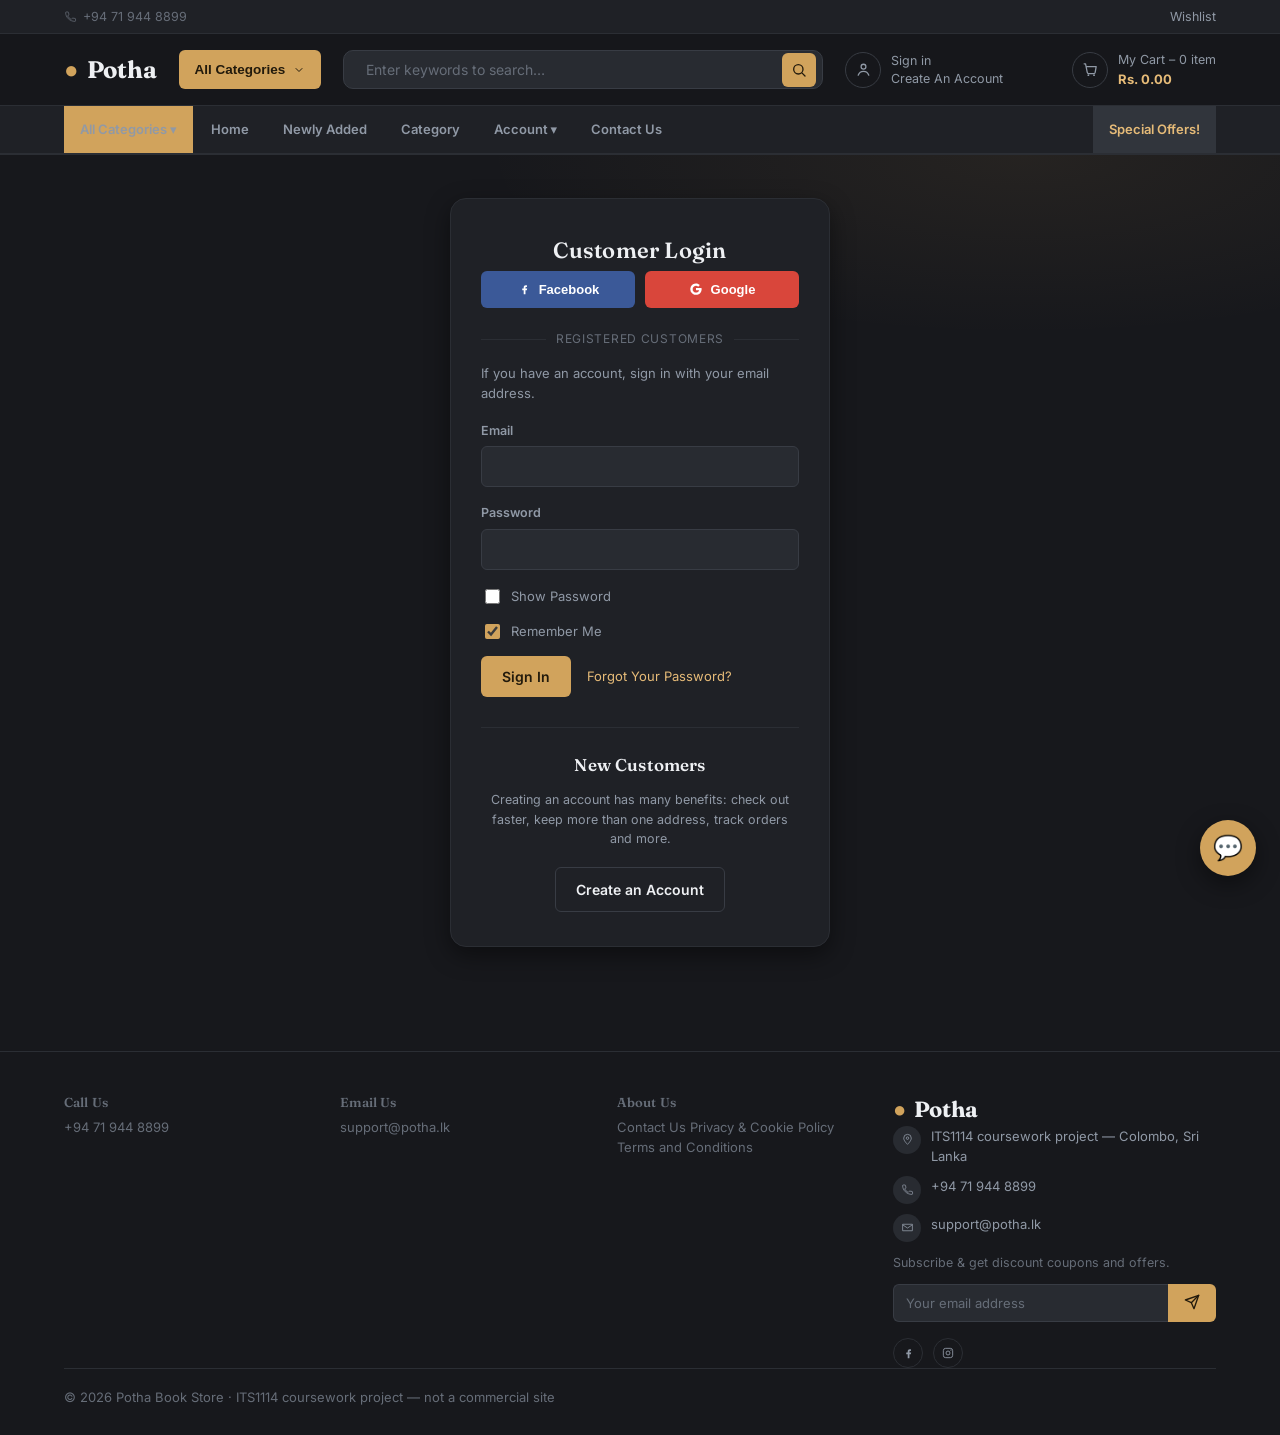
==== src/main/resources/static/admin-dashboard.html @ b31a6c3a "update entity" ====
<!DOCTYPE html>
<html lang="en">
<head>
  <meta charset="UTF-8">
  <meta name="viewport" content="width=device-width, initial-scale=1.0">
  <title>Admin Dashboard &mdash; Potha</title>
  <link rel="stylesheet" href="css/style.css">
  <script src="https://code.jquery.com/jquery-3.6.0.min.js"></script>
</head>
<body>

<div id="navbar-placeholder"></div>

<div class="admin-shell">
  <aside class="admin-sidebar">
    <a href="#" class="active" data-panel="overview">Overview</a>
    <a href="#" data-panel="books">Books</a>
    <a href="#" data-panel="categories">Categories</a>
    <a href="#" data-panel="authors">Authors</a>
    <a href="#" data-panel="publishers">Publishers</a>
    <a href="#" data-panel="inventory">Inventory</a>
    <a href="#" data-panel="orders">Orders</a>
  </aside>

  <main class="admin-main">
    <div class="stat-grid" id="stat-grid">
      <div class="stat-card"><div class="stat-value" id="stat-books">&ndash;</div><div class="stat-label">Total Books</div></div>
      <div class="stat-card"><div class="stat-value" id="stat-orders">&ndash;</div><div class="stat-label">Orders This Month</div></div>
      <div class="stat-card"><div class="stat-value" id="stat-revenue">&ndash;</div><div class="stat-label">Revenue This Month</div></div>
      <div class="stat-card"><div class="stat-value" id="stat-low-stock">&ndash;</div><div class="stat-label">Low Stock Items</div></div>
    </div>

    <div class="section-header">
      <h2 id="panel-title">Books</h2>
      <button class="btn btn-primary btn-sm" id="add-new-btn">+ Add Book</button>
    </div>

    <table class="data-table" id="admin-table">
      <thead>
      <tr id="admin-table-head">
        <th>Title</th><th>Author</th><th>Category</th><th>Price</th><th>Stock</th><th></th>
      </tr>
      </thead>
      <tbody id="admin-table-body"></tbody>
    </table>
  </main>
</div>

<div class="admin-modal-backdrop" id="admin-modal-backdrop">
  <div class="admin-modal">
    <h3 id="admin-modal-title">Add Book</h3>
    <div class="admin-modal-error" id="admin-modal-error"></div>
    <form id="admin-modal-form"></form>
    <div class="admin-modal-actions">
      <button type="button" class="btn btn-ghost btn-sm" id="admin-modal-cancel">Cancel</button>
      <button type="submit" form="admin-modal-form" class="btn btn-primary btn-sm" id="admin-modal-save">Save</button>
    </div>
  </div>
</div>

<div id="footer-placeholder"></div>

<script src="js/api.js"></script>
<script src="js/layout.js"></script>
<script src="js/chatbot.js"></script>
<script src="js/admin-dashboard.js"></script>
</body>
</html>
---- src/main/resources/static/css/style.css ----
@import url('https://fonts.googleapis.com/css2?family=Fraunces:opsz,wght@9..144,400;9..144,500;9..144,600;9..144,700&family=Inter:wght@400;500;600;700&display=swap');

:root {
    /* Surfaces */
    --bg:            #17181c;
    --surface:       #1f2126;
    --surface-2:     #282b31;
    --surface-3:     #31353c;
    --border:        #383c44;
    --border-soft:   #2b2e34;

    /* Text */
    --text:          #eef0f3;
    --text-muted:    #9099a6;
    --text-faint:    #666d78;

    /* Accent — warm foil gold */
    --accent:        #d1a35c;
    --accent-strong: #e6bb78;
    --accent-ink:    #221a0c;

    /* Status */
    --success:       #5cb88a;
    --success-bg:    #16261f;
    --danger:        #e2707a;
    --danger-bg:     #2a1a1c;
    --warning:       #e0b84f;
    --warning-bg:    #2a2417;

    /* Shape */
    --radius:    10px;
    --radius-sm: 6px;
    --radius-lg: 16px;

    /* Type */
    --font-display: 'Fraunces', Georgia, serif;
    --font-body: 'Inter', system-ui, -apple-system, sans-serif;

    --shadow-1: 0 1px 2px rgba(0,0,0,.4);
    --shadow-2: 0 8px 24px rgba(0,0,0,.45);
}

* { box-sizing: border-box; }

html { scroll-behavior: smooth; }

body {
    margin: 0;
    background: var(--bg);
    color: var(--text);
    font-family: var(--font-body);
    font-size: 15px;
    line-height: 1.55;
}

a { color: inherit; text-decoration: none; }

img { max-width: 100%; display: block; }

h1, h2, h3, h4 {
    font-family: var(--font-display);
    font-weight: 600;
    margin: 0 0 .4em;
    letter-spacing: .01em;
}

.container {
    max-width: 1200px;
    margin: 0 auto;
    padding: 0 24px;
}

/* Focus visibility (accessibility floor) */
a:focus-visible, button:focus-visible, input:focus-visible,
textarea:focus-visible, select:focus-visible {
    outline: 2px solid var(--accent);
    outline-offset: 2px;
}

@media (prefers-reduced-motion: reduce) {
    * { animation: none !important; transition: none !important; }
}

/* ==========================================================================
   Navbar
   ========================================================================== */

.navbar {
    position: sticky;
    top: 0;
    z-index: 50;
    background: rgba(23,24,28,.92);
    backdrop-filter: blur(10px);
    border-bottom: 1px solid var(--border-soft);
}

.navbar-inner {
    max-width: 1200px;
    margin: 0 auto;
    padding: 14px 24px;
    display: flex;
    align-items: center;
    gap: 28px;
}

.brand {
    display: flex;
    align-items: baseline;
    gap: 8px;
    font-family: var(--font-display);
    font-size: 24px;
    font-weight: 700;
    color: var(--text);
    flex-shrink: 0;
}
.brand .brand-mark { color: var(--accent); }
.brand-sub {
    font-family: var(--font-body);
    font-size: 11px;
    color: var(--text-faint);
    letter-spacing: .08em;
    text-transform: uppercase;
    display: none;
}
@media (min-width: 720px) { .brand-sub { display: inline; } }

.nav-search {
    flex: 1;
    display: flex;
    align-items: center;
    background: var(--surface-2);
    border: 1px solid var(--border);
    border-radius: var(--radius);
    padding: 0 6px 0 14px;
    max-width: 480px;
}
.nav-search input {
    flex: 1;
    background: transparent;
    border: none;
    color: var(--text);
    padding: 10px 8px;
    font-size: 14px;
    font-family: var(--font-body);
}
.nav-search input:focus { outline: none; }
.nav-search input::placeholder { color: var(--text-faint); }
.nav-search button {
    background: var(--accent);
    color: var(--accent-ink);
    border: none;
    border-radius: var(--radius-sm);
    width: 34px;
    height: 34px;
    display: flex;
    align-items: center;
    justify-content: center;
    cursor: pointer;
}

.nav-links {
    display: none;
    align-items: center;
    gap: 22px;
    font-size: 14px;
    color: var(--text-muted);
}
@media (min-width: 960px) { .nav-links { display: flex; } }
.nav-links a:hover { color: var(--text); }

.nav-icons {
    display: flex;
    align-items: center;
    gap: 10px;
    margin-left: auto;
}
.icon-btn {
    position: relative;
    width: 38px;
    height: 38px;
    border-radius: var(--radius-sm);
    display: flex;
    align-items: center;
    justify-content: center;
    color: var(--text-muted);
    background: transparent;
    border: 1px solid transparent;
    cursor: pointer;
}
.icon-btn:hover { background: var(--surface-2); color: var(--text); border-color: var(--border); }
.icon-btn svg { width: 19px; height: 19px; }
.icon-count {
    position: absolute;
    top: -4px;
    right: -4px;
    background: var(--accent);
    color: var(--accent-ink);
    font-size: 10px;
    font-weight: 700;
    min-width: 16px;
    height: 16px;
    border-radius: 999px;
    display: flex;
    align-items: center;
    justify-content: center;
    padding: 0 3px;
}

.category-strip {
    border-bottom: 1px solid var(--border-soft);
    background: var(--surface);
}
.category-strip .container {
    display: flex;
    gap: 8px;
    padding: 10px 24px;
    overflow-x: auto;
}
.category-pill {
    flex-shrink: 0;
    padding: 6px 14px;
    border-radius: 999px;
    border: 1px solid var(--border);
    font-size: 13px;
    color: var(--text-muted);
    white-space: nowrap;
}
.category-pill:hover, .category-pill.active {
    border-color: var(--accent);
    color: var(--accent-strong);
    background: rgba(209,163,92,.08);
}

/* ==========================================================================
   Buttons
   ========================================================================== */

.btn {
    display: inline-flex;
    align-items: center;
    justify-content: center;
    gap: 8px;
    font-family: var(--font-body);
    font-weight: 600;
    font-size: 14px;
    padding: 11px 20px;
    border-radius: var(--radius-sm);
    border: 1px solid transparent;
    cursor: pointer;
    transition: transform .08s ease, background .15s ease, border-color .15s ease;
}
.btn:active { transform: scale(.98); }
.btn-block { width: 100%; }
.btn-sm { padding: 7px 12px; font-size: 13px; }

.btn-primary { background: var(--accent); color: var(--accent-ink); }
.btn-primary:hover { background: var(--accent-strong); }

.btn-outline { background: transparent; border-color: var(--border); color: var(--text); }
.btn-outline:hover { border-color: var(--accent); color: var(--accent-strong); }

.btn-ghost { background: transparent; color: var(--text-muted); }
.btn-ghost:hover { color: var(--text); background: var(--surface-2); }

.btn-danger { background: transparent; border-color: var(--danger); color: var(--danger); }
.btn-danger:hover { background: var(--danger-bg); }

.btn:disabled { opacity: .5; cursor: not-allowed; }

/* ==========================================================================
   Hero
   ========================================================================== */

.hero {
    padding: 56px 0 40px;
    border-bottom: 1px solid var(--border-soft);
    background:
            radial-gradient(1100px 320px at 15% -10%, rgba(209,163,92,.10), transparent 60%),
            var(--bg);
}
.hero h1 {
    font-size: clamp(30px, 4.4vw, 46px);
    max-width: 640px;
    line-height: 1.12;
}
.hero h1 em { font-style: italic; color: var(--accent-strong); }
.hero p {
    color: var(--text-muted);
    max-width: 480px;
    margin: 0 0 22px;
    font-size: 15.5px;
}

/* ==========================================================================
   Section headers
   ========================================================================== */

.section { padding: 42px 0; }
.section-header {
    display: flex;
    align-items: baseline;
    justify-content: space-between;
    margin-bottom: 20px;
    border-bottom: 1px solid var(--border-soft);
    padding-bottom: 14px;
}
.section-header h2 { font-size: 22px; margin: 0; }
.section-header .eyebrow {
    display: block;
    font-family: var(--font-body);
    font-size: 11px;
    letter-spacing: .14em;
    text-transform: uppercase;
    color: var(--accent);
    margin-bottom: 4px;
}
.section-header a { font-size: 13px; color: var(--text-muted); }
.section-header a:hover { color: var(--accent-strong); }

/* ==========================================================================
   Book grid / cards
   ========================================================================== */

.book-grid {
    display: grid;
    grid-template-columns: repeat(2, 1fr);
    gap: 18px;
}
@media (min-width: 600px)  { .book-grid { grid-template-columns: repeat(3, 1fr); } }
@media (min-width: 860px)  { .book-grid { grid-template-columns: repeat(4, 1fr); } }
@media (min-width: 1140px) { .book-grid { grid-template-columns: repeat(5, 1fr); } }

.book-card {
    position: relative;
    background: var(--surface);
    border: 1px solid var(--border-soft);
    border-radius: var(--radius);
    overflow: hidden;
    display: flex;
    flex-direction: column;
    box-shadow: inset 3px 0 0 var(--border);
    transition: border-color .15s ease, transform .15s ease;
}
.book-card:hover { border-color: var(--border); transform: translateY(-2px); }

.book-cover {
    position: relative;
    aspect-ratio: 3 / 4;
    background: linear-gradient(145deg, var(--surface-3), var(--surface-2));
    display: flex;
    align-items: center;
    justify-content: center;
    color: var(--text-faint);
    font-family: var(--font-display);
    font-size: 12px;
    text-align: center;
    padding: 10px;
}
.book-cover img { width: 100%; height: 100%; object-fit: cover; }

.ribbon {
    position: absolute;
    top: 10px;
    left: -6px;
    background: var(--accent);
    color: var(--accent-ink);
    font-size: 10.5px;
    font-weight: 700;
    letter-spacing: .03em;
    padding: 3px 10px 3px 12px;
    border-radius: 0 4px 4px 0;
}
.ribbon::after {
    content: "";
    position: absolute;
    left: 0;
    top: 100%;
    border-left: 6px solid #7c5a20;
    border-bottom: 6px solid transparent;
}
.ribbon.stock-out { background: var(--surface-3); color: var(--text-muted); }

.wishlist-toggle {
    position: absolute;
    top: 8px;
    right: 8px;
    width: 30px;
    height: 30px;
    border-radius: 999px;
    background: rgba(23,24,28,.7);
    border: 1px solid var(--border);
    color: var(--text);
    display: flex;
    align-items: center;
    justify-content: center;
    cursor: pointer;
}
.wishlist-toggle svg { width: 15px; height: 15px; }
.wishlist-toggle.active { color: var(--accent); border-color: var(--accent); }

.book-info { padding: 12px 13px 14px; display: flex; flex-direction: column; gap: 4px; flex: 1; }
.book-category { font-size: 10.5px; text-transform: uppercase; letter-spacing: .08em; color: var(--text-faint); }
.book-title {
    font-family: var(--font-display);
    font-size: 15px;
    font-weight: 600;
    line-height: 1.25;
    color: var(--text);
    display: -webkit-box;
    -webkit-line-clamp: 2;
    -webkit-box-orient: vertical;
    overflow: hidden;
}
.book-author { font-size: 12.5px; color: var(--text-muted); }

.rating { display: flex; align-items: center; gap: 4px; font-size: 12px; color: var(--text-faint); }
.rating .stars { color: var(--accent); letter-spacing: 1px; }

.price-row { margin-top: auto; padding-top: 8px; display: flex; align-items: baseline; gap: 8px; }
.price-special { font-family: var(--font-display); font-size: 17px; font-weight: 700; color: var(--accent-strong); }
.price-original { font-size: 12.5px; color: var(--text-faint); text-decoration: line-through; }

.book-actions { padding: 0 13px 13px; }

/* ==========================================================================
   Badges
   ========================================================================== */

.badge {
    display: inline-flex;
    align-items: center;
    gap: 5px;
    font-size: 11.5px;
    font-weight: 600;
    padding: 3px 9px;
    border-radius: 999px;
}
.badge-success { background: var(--success-bg); color: var(--success); }
.badge-danger  { background: var(--danger-bg); color: var(--danger); }
.badge-warning { background: var(--warning-bg); color: var(--warning); }
.badge-neutral { background: var(--surface-3); color: var(--text-muted); }

/* ==========================================================================
   Forms / auth cards
   ========================================================================== */

.auth-shell {
    min-height: calc(100vh - 64px);
    display: flex;
    align-items: center;
    justify-content: center;
    padding: 40px 20px;
    background:
            radial-gradient(900px 300px at 80% 0%, rgba(209,163,92,.08), transparent 60%),
            var(--bg);
}
.auth-card {
    width: 100%;
    max-width: 380px;
    background: var(--surface);
    border: 1px solid var(--border-soft);
    border-radius: var(--radius-lg);
    padding: 34px 30px;
    box-shadow: var(--shadow-2);
}
.auth-card h1 { font-size: 24px; margin-bottom: 4px; }
.auth-card .sub { color: var(--text-muted); font-size: 13.5px; margin-bottom: 24px; }

.form-group { margin-bottom: 16px; }
.form-group label {
    display: block;
    font-size: 12.5px;
    font-weight: 600;
    color: var(--text-muted);
    margin-bottom: 6px;
}
.form-control {
    width: 100%;
    background: var(--surface-2);
    border: 1px solid var(--border);
    border-radius: var(--radius-sm);
    padding: 11px 13px;
    color: var(--text);
    font-family: var(--font-body);
    font-size: 14px;
}
.form-control:focus { outline: none; border-color: var(--accent); }
.form-row { display: flex; gap: 12px; }
.form-row .form-group { flex: 1; }
.form-hint { font-size: 12px; color: var(--danger); margin-top: 5px; display: none; }
.form-hint.show { display: block; }

.form-foot { margin-top: 18px; text-align: center; font-size: 13px; color: var(--text-muted); }
.form-foot a { color: var(--accent-strong); font-weight: 600; }

/* ==========================================================================
   Alerts / toast
   ========================================================================== */

.alert {
    border-radius: var(--radius-sm);
    padding: 11px 14px;
    font-size: 13px;
    margin-bottom: 16px;
    border: 1px solid transparent;
    display: none;
}
.alert.show { display: block; }
.alert-danger { background: var(--danger-bg); color: var(--danger); border-color: rgba(226,112,122,.3); }
.alert-success { background: var(--success-bg); color: var(--success); border-color: rgba(92,184,138,.3); }

#toast {
    position: fixed;
    bottom: 24px;
    left: 50%;
    transform: translateX(-50%) translateY(20px);
    background: var(--surface-3);
    border: 1px solid var(--border);
    color: var(--text);
    padding: 12px 20px;
    border-radius: var(--radius);
    font-size: 13.5px;
    box-shadow: var(--shadow-2);
    opacity: 0;
    pointer-events: none;
    transition: opacity .2s ease, transform .2s ease;
    z-index: 200;
}
#toast.show { opacity: 1; transform: translateX(-50%) translateY(0); }

/* ==========================================================================
   Cart / table layout
   ========================================================================== */

.cart-layout {
    display: grid;
    grid-template-columns: 1fr;
    gap: 24px;
    align-items: start;
}
@media (min-width: 860px) { .cart-layout { grid-template-columns: 1fr 320px; } }

.cart-item {
    display: grid;
    grid-template-columns: 64px 1fr auto;
    gap: 14px;
    align-items: center;
    padding: 16px 0;
    border-bottom: 1px solid var(--border-soft);
}
.cart-item-cover {
    width: 64px;
    height: 86px;
    border-radius: var(--radius-sm);
    background: var(--surface-3);
    box-shadow: inset 2px 0 0 var(--border);
}
.cart-item-title { font-family: var(--font-display); font-weight: 600; font-size: 14.5px; }
.cart-item-author { font-size: 12.5px; color: var(--text-muted); margin-top: 2px; }
.cart-item-meta { display: flex; align-items: center; gap: 14px; margin-top: 8px; }

.stepper {
    display: inline-flex;
    align-items: center;
    border: 1px solid var(--border);
    border-radius: var(--radius-sm);
    overflow: hidden;
}
.stepper button {
    width: 28px;
    height: 28px;
    background: var(--surface-2);
    border: none;
    color: var(--text);
    cursor: pointer;
    font-size: 15px;
}
.stepper button:hover { background: var(--surface-3); }
.stepper span { width: 32px; text-align: center; font-size: 13px; }

.remove-link { font-size: 12.5px; color: var(--text-faint); cursor: pointer; }
.remove-link:hover { color: var(--danger); }

.cart-item-price { text-align: right; font-family: var(--font-display); font-weight: 700; }

.summary-card {
    background: var(--surface);
    border: 1px solid var(--border-soft);
    border-radius: var(--radius-lg);
    padding: 22px;
    position: sticky;
    top: 90px;
}
.summary-row { display: flex; justify-content: space-between; font-size: 13.5px; color: var(--text-muted); margin-bottom: 10px; }
.summary-row.total { color: var(--text); font-size: 16px; font-weight: 700; font-family: var(--font-display); border-top: 1px solid var(--border-soft); padding-top: 14px; margin-top: 4px; }

/* ==========================================================================
   Orders
   ========================================================================== */

.order-card {
    background: var(--surface);
    border: 1px solid var(--border-soft);
    border-radius: var(--radius);
    padding: 18px 20px;
    margin-bottom: 14px;
}
.order-card-head { display: flex; flex-wrap: wrap; align-items: center; justify-content: space-between; gap: 10px; margin-bottom: 12px; }
.order-id { font-family: var(--font-display); font-weight: 600; }
.order-date { font-size: 12.5px; color: var(--text-faint); }
.order-items-line { font-size: 13px; color: var(--text-muted); }

/* ==========================================================================
   Book details page
   ========================================================================== */

.details-grid {
    display: grid;
    grid-template-columns: 1fr;
    gap: 36px;
}
@media (min-width: 780px) { .details-grid { grid-template-columns: 320px 1fr; } }

.gallery-main {
    aspect-ratio: 3/4;
    background: linear-gradient(145deg, var(--surface-3), var(--surface-2));
    border-radius: var(--radius-lg);
    border: 1px solid var(--border-soft);
    display: flex;
    align-items: center;
    justify-content: center;
    color: var(--text-faint);
    font-family: var(--font-display);
    overflow: hidden;
}
.gallery-main img { width: 100%; height: 100%; object-fit: cover; }
.gallery-thumbs { display: flex; gap: 8px; margin-top: 10px; }
.gallery-thumbs div {
    width: 52px; height: 68px;
    background: var(--surface-3);
    border-radius: var(--radius-sm);
    border: 1px solid var(--border-soft);
    cursor: pointer;
}

.details-meta { font-size: 13.5px; color: var(--text-muted); margin: 10px 0 18px; }
.details-meta a { color: var(--accent-strong); }
.details-desc { color: var(--text-muted); line-height: 1.7; margin: 18px 0; }

.qty-row { display: flex; align-items: center; gap: 14px; margin: 22px 0; }

.review-item { padding: 16px 0; border-bottom: 1px solid var(--border-soft); }
.review-head { display: flex; align-items: center; gap: 10px; margin-bottom: 6px; }
.review-name { font-weight: 600; font-size: 13.5px; }
.review-date { font-size: 12px; color: var(--text-faint); }

/* ==========================================================================
   Admin dashboard
   ========================================================================== */

.admin-shell { display: grid; grid-template-columns: 220px 1fr; min-height: calc(100vh - 64px); }
.admin-sidebar {
    background: var(--surface);
    border-right: 1px solid var(--border-soft);
    padding: 22px 14px;
}
.admin-sidebar a {
    display: block;
    padding: 10px 12px;
    border-radius: var(--radius-sm);
    color: var(--text-muted);
    font-size: 13.5px;
    margin-bottom: 4px;
}
.admin-sidebar a:hover { background: var(--surface-2); color: var(--text); }
.admin-sidebar a.active { background: rgba(209,163,92,.12); color: var(--accent-strong); }
.admin-main { padding: 28px 32px; overflow-x: auto; }

.stat-grid { display: grid; grid-template-columns: repeat(auto-fit, minmax(160px,1fr)); gap: 14px; margin-bottom: 28px; }
.stat-card { background: var(--surface); border: 1px solid var(--border-soft); border-radius: var(--radius); padding: 16px 18px; }
.stat-value { font-family: var(--font-display); font-size: 26px; font-weight: 700; }
.stat-label { font-size: 12px; color: var(--text-muted); margin-top: 4px; }

.data-table { width: 100%; border-collapse: collapse; background: var(--surface); border-radius: var(--radius); overflow: hidden; }
.data-table th {
    text-align: left;
    font-size: 11.5px;
    text-transform: uppercase;
    letter-spacing: .05em;
    color: var(--text-faint);
    padding: 12px 14px;
    background: var(--surface-2);
    border-bottom: 1px solid var(--border);
}
.data-table td { padding: 12px 14px; border-bottom: 1px solid var(--border-soft); font-size: 13.5px; }
.data-table tr:last-child td { border-bottom: none; }
.table-actions { display: flex; gap: 8px; }

/* ==========================================================================
   Empty states
   ========================================================================== */

.empty-state {
    text-align: center;
    padding: 60px 20px;
    color: var(--text-muted);
}
.empty-state svg { width: 40px; height: 40px; color: var(--text-faint); margin-bottom: 14px; }
.empty-state h3 { color: var(--text); font-size: 17px; margin-bottom: 6px; }
.empty-state p { font-size: 13.5px; margin-bottom: 18px; }

/* ==========================================================================
   Footer
   ========================================================================== */

.site-footer {
    border-top: 1px solid var(--border-soft);
    margin-top: 60px;
    padding: 40px 0 28px;
    color: var(--text-faint);
    font-size: 13px;
}
.footer-grid { display: grid; grid-template-columns: 1fr; gap: 24px; margin-bottom: 24px; }
@media (min-width: 700px) { .footer-grid { grid-template-columns: 2fr 1fr 1fr; } }
.footer-grid h4 { font-size: 12.5px; color: var(--text-muted); text-transform: uppercase; letter-spacing: .06em; margin-bottom: 10px; }
.footer-grid a { display: block; color: var(--text-faint); padding: 3px 0; }
.footer-grid a:hover { color: var(--accent-strong); }
.footer-bottom { border-top: 1px solid var(--border-soft); padding-top: 18px; }

/* ==========================================================================
   Grantha-style navbar additions (topbar + category dropdown + link strip)
   ========================================================================== */

.topbar { background: var(--surface); border-bottom: 1px solid var(--border-soft); font-size: 12.5px; color: var(--text-faint); }
.topbar-inner { display: flex; justify-content: space-between; align-items: center; padding: 7px 24px; }
.topbar a { color: var(--text-muted); }
.topbar a:hover { color: var(--accent-strong); }
.topbar-phone { display: flex; align-items: center; gap: 6px; }
.topbar-phone svg { width: 13px; height: 13px; }

.navbar-main { padding: 16px 0; }
.navbar-main-inner { display: flex; align-items: center; gap: 22px; flex-wrap: wrap; }

.category-dropdown-wrap { position: relative; }
.category-dropdown-btn {
    background: var(--accent); color: var(--accent-ink); border: none;
    padding: 12px 16px; border-radius: var(--radius-sm); font-weight: 700;
    font-size: 13.5px; display: flex; align-items: center; gap: 8px; cursor: pointer;
    white-space: nowrap;
}
.category-dropdown-menu {
    position: absolute; top: 100%; left: 0; margin-top: 6px;
    background: var(--surface-2); border: 1px solid var(--border); border-radius: var(--radius-sm);
    min-width: 210px; padding: 6px; display: none; z-index: 60; box-shadow: var(--shadow-2);
}
.category-dropdown-wrap:hover .category-dropdown-menu,
.category-dropdown-wrap:focus-within .category-dropdown-menu { display: block; }
.category-dropdown-menu a { display: block; padding: 9px 11px; border-radius: var(--radius-sm); font-size: 13.5px; color: var(--text-muted); }
.category-dropdown-menu a:hover { background: var(--surface-3); color: var(--text); }

.nav-account-block, .nav-cart-block { display: flex; align-items: center; gap: 10px; font-size: 12.5px; }
.nav-cart-block { margin-left: auto; }
.nav-icon-circle {
    width: 36px; height: 36px; border-radius: 999px; border: 1px solid var(--border);
    display: flex; align-items: center; justify-content: center; color: var(--text-muted); flex-shrink: 0;
}
.nav-icon-circle svg { width: 17px; height: 17px; }
.nav-account-block a { display: block; color: var(--text-muted); line-height: 1.45; }
.nav-account-block a:hover { color: var(--accent-strong); }
#nav-account-trigger { cursor: pointer; color: var(--text); font-weight: 600; user-select: none; }
#nav-account-trigger:hover { color: var(--accent-strong); }
#nav-account-trigger .chevron { font-size: 10px; color: var(--text-faint); margin-left: 2px; }
.nav-cart-block .cart-line1 { color: var(--text-muted); line-height: 1.45; }
.nav-cart-block .cart-amount { color: var(--accent-strong); font-weight: 700; font-size: 13px; }

.nav-links-strip { background: var(--surface); border-top: 1px solid var(--border-soft); border-bottom: 1px solid var(--border-soft); }
.nav-links-strip-inner { display: flex; align-items: stretch; gap: 2px; overflow-x: auto; }
.nav-links-strip a, .nav-links-strip .strip-dropdown > span {
    padding: 13px 16px; font-size: 13px; font-weight: 600; color: var(--text-muted);
    white-space: nowrap; display: flex; align-items: center; gap: 4px; cursor: pointer;
}
.nav-links-strip a:hover, .nav-links-strip .strip-dropdown:hover > span { color: var(--accent-strong); background: var(--surface-2); }
.nav-links-strip .special-offers { background: var(--surface-3); color: var(--accent-strong); margin-left: auto; }

.strip-dropdown { position: relative; }
.strip-dropdown > span { user-select: none; }

/* === UPDATED: All Categories button added === */
.strip-all-categories-btn {
    display: flex; align-items: center; gap: 6px; height: 100%;
    background: var(--accent); color: var(--accent-ink); font-weight: 700;
    padding: 0 18px; cursor: pointer;
}
.strip-all-categories-btn:hover { background: var(--accent-strong); }

.strip-dropdown-menu {
    position: fixed; background: var(--surface-2); border: 1px solid var(--border);
    border-radius: var(--radius-sm); min-width: 190px; padding: 6px;
    display: none; z-index: 200; box-shadow: var(--shadow-2);
}
.strip-dropdown-menu.open { display: block; }
.strip-dropdown-menu a { display: block; padding: 9px 12px; border-radius: var(--radius-sm); color: var(--text-muted); }
.strip-dropdown-menu a:hover { background: var(--surface-3); color: var(--text); }

/* ==========================================================================
   Rank badges + carousel rows (Bestseller / New Arrivals style)
   ========================================================================== */

.rank-badge {
    position: absolute; bottom: -10px; left: 10px; width: 30px; height: 30px; border-radius: 999px;
    background: var(--danger); color: #fff; font-size: 12.5px; font-weight: 700;
    display: flex; align-items: center; justify-content: center; border: 2px solid var(--bg); z-index: 2;
}

.carousel-row { display: flex; gap: 18px; overflow-x: auto; scroll-snap-type: x mandatory; padding: 4px 4px 14px; scrollbar-width: none; }
.carousel-row::-webkit-scrollbar { display: none; }
.carousel-row .book-card { scroll-snap-align: start; flex: 0 0 190px; }
.carousel-controls { display: flex; justify-content: center; gap: 6px; margin-top: 6px; }
.carousel-dot { width: 7px; height: 7px; border-radius: 999px; background: var(--border); cursor: pointer; border: none; padding: 0; }
.carousel-dot.active { background: var(--accent); width: 18px; border-radius: 4px; }
.review-count { color: var(--text-faint); font-size: 11.5px; margin-left: 2px; }

/* ==========================================================================
   Footer - Grantha-style four column + brand block
   ========================================================================== */

.footer-main-grid { display: grid; grid-template-columns: 1fr; gap: 28px; }
@media (min-width: 780px) { .footer-main-grid { grid-template-columns: 1fr 1fr 1fr 1.3fr; } }
.footer-contact-row { display: flex; align-items: flex-start; gap: 10px; font-size: 13px; color: var(--text-muted); margin-bottom: 10px; }
.footer-contact-row .dot { width: 28px; height: 28px; border-radius: 999px; background: var(--surface-2); display: flex; align-items: center; justify-content: center; flex-shrink: 0; }
.footer-contact-row .dot svg { width: 13px; height: 13px; }
.subscribe-box { display: flex; margin-top: 12px; }
.subscribe-box input { flex: 1; background: var(--surface-2); border: 1px solid var(--border); border-right: none; border-radius: var(--radius-sm) 0 0 var(--radius-sm); padding: 10px 12px; color: var(--text); font-size: 13px; font-family: var(--font-body); }
.subscribe-box input::placeholder { color: var(--text-faint); }
.subscribe-box button { background: var(--accent); color: var(--accent-ink); border: none; border-radius: 0 var(--radius-sm) var(--radius-sm) 0; padding: 0 16px; cursor: pointer; }
.footer-social { display: flex; gap: 10px; margin-top: 16px; }
.footer-social a { width: 30px; height: 30px; border-radius: 999px; border: 1px solid var(--border-soft); display: flex; align-items: center; justify-content: center; color: var(--text-muted); }
.footer-social a:hover { color: var(--accent-strong); border-color: var(--accent); }

/* ==========================================================================
   Login page - Grantha "Customer Login" style
   ========================================================================== */

.social-login-row { display: flex; gap: 10px; margin-bottom: 22px; }
.btn-social { flex: 1; display: flex; align-items: center; justify-content: center; gap: 8px; padding: 11px; border-radius: var(--radius-sm); font-weight: 600; font-size: 13px; cursor: pointer; border: none; color: #fff; }
.btn-facebook { background: #3b5998; }
.btn-facebook:hover { background: #4a69ad; }
.btn-google { background: #d9463b; }
.btn-google:hover { background: #e2564b; }
.auth-divider { display: flex; align-items: center; gap: 10px; color: var(--text-faint); font-size: 12px; margin: 4px 0 20px; text-transform: uppercase; letter-spacing: .06em; }
.auth-divider::before, .auth-divider::after { content: ""; flex: 1; height: 1px; background: var(--border-soft); }
.checkbox-row { display: flex; align-items: center; gap: 8px; font-size: 13px; color: var(--text-muted); margin-bottom: 14px; }
.checkbox-row input { accent-color: var(--accent); width: 15px; height: 15px; }
.new-customers-box { margin-top: 30px; padding-top: 24px; border-top: 1px solid var(--border-soft); text-align: center; }
.new-customers-box h3 { font-size: 17px; margin-bottom: 8px; }
.new-customers-box p { font-size: 12.5px; color: var(--text-muted); margin-bottom: 18px; max-width: 320px; margin-left: auto; margin-right: auto; }

/* --- Admin dashboard: Add/Edit modal --- */
.admin-modal-backdrop {
    position: fixed; inset: 0; background: rgba(0,0,0,.55); z-index: 500;
    display: none; align-items: flex-start; justify-content: center; padding: 60px 16px; overflow-y: auto;
}
.admin-modal-backdrop.open { display: flex; }
.admin-modal {
    background: var(--surface); border: 1px solid var(--border); border-radius: var(--radius-lg);
    width: 100%; max-width: 480px; padding: 24px; box-shadow: var(--shadow-2);
}
.admin-modal h3 { margin: 0 0 18px; font-size: 19px; }
.admin-modal-actions { display: flex; gap: 10px; justify-content: flex-end; margin-top: 20px; }
.admin-modal-error {
    display: none; background: var(--danger-bg); color: var(--danger); border-radius: var(--radius-sm);
    padding: 9px 12px; font-size: 13px; margin-bottom: 14px;
}
.admin-modal-error.show { display: block; }
.table-actions { white-space: nowrap; text-align: right; }
.table-actions .btn { margin-left: 6px; }
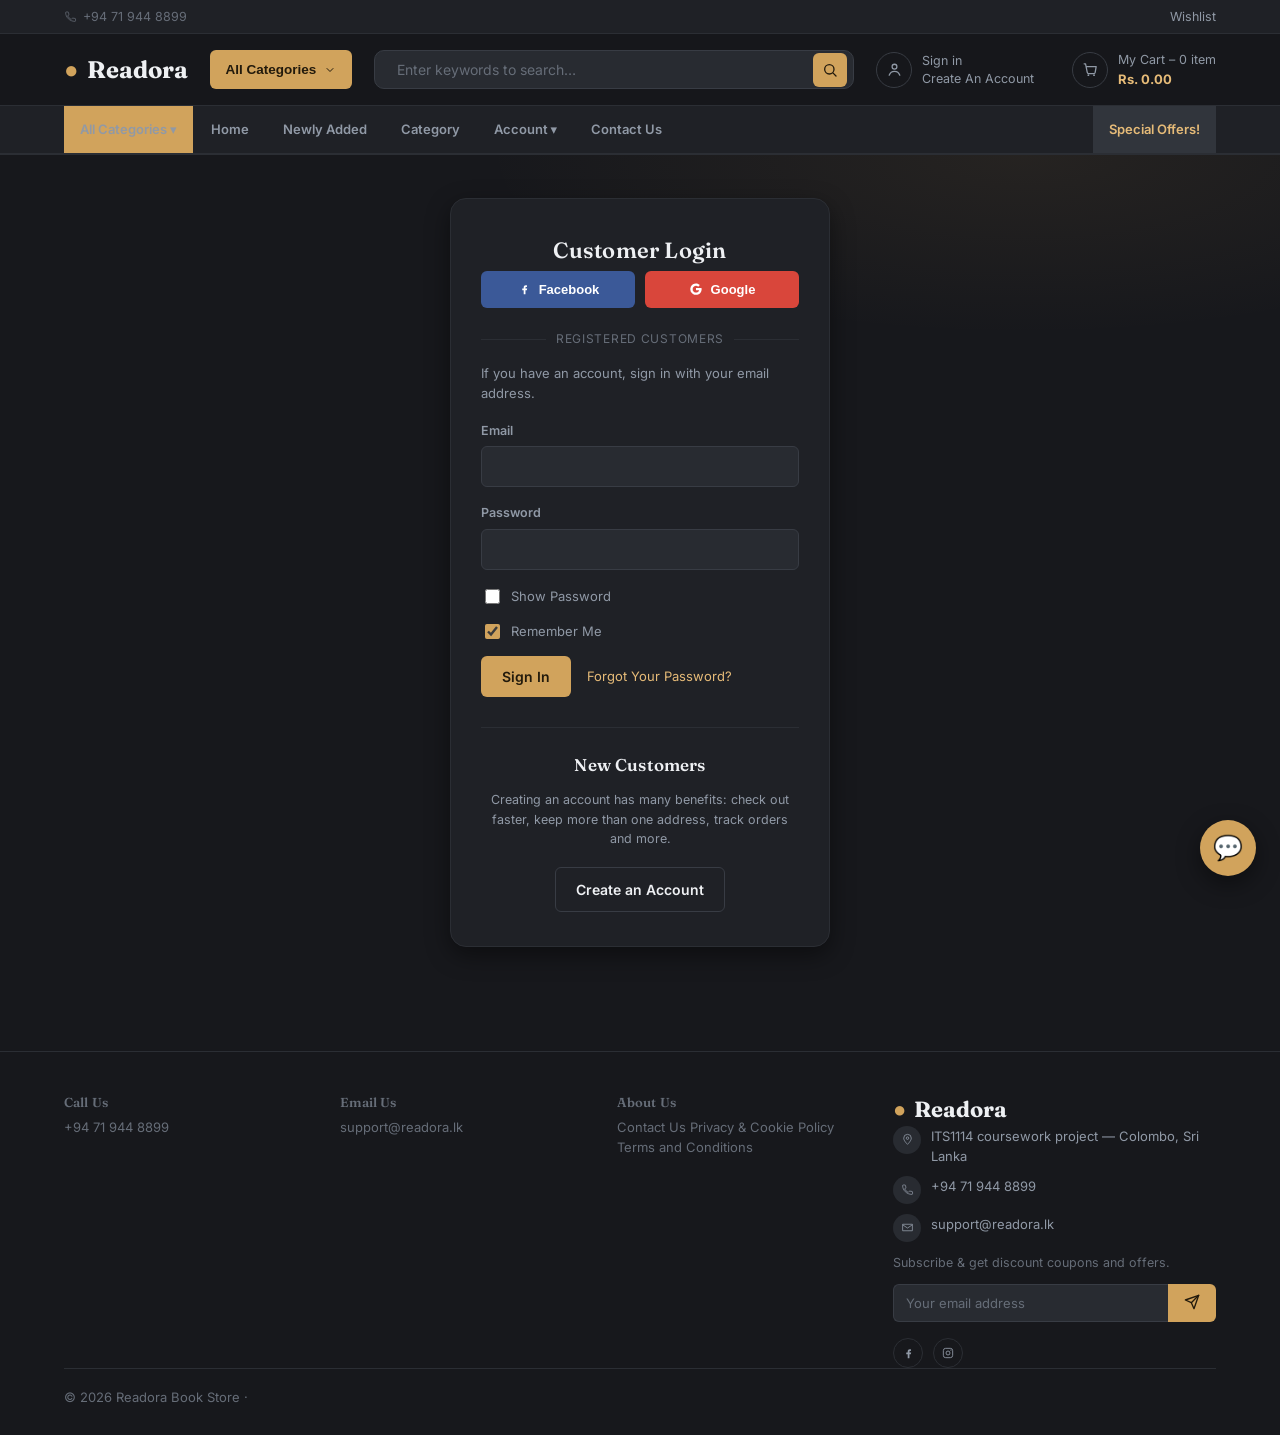
==== commit 5f254071: "update frontend" ====
--- a/src/main/resources/static/admin-dashboard.html
+++ b/src/main/resources/static/admin-dashboard.html
@@ -3,7 +3,7 @@
 <head>
   <meta charset="UTF-8">
   <meta name="viewport" content="width=device-width, initial-scale=1.0">
-  <title>Admin Dashboard &mdash; Potha</title>
+  <title>Admin Dashboard &mdash; Readora</title>
   <link rel="stylesheet" href="css/style.css">
   <script src="https://code.jquery.com/jquery-3.6.0.min.js"></script>
 </head>
